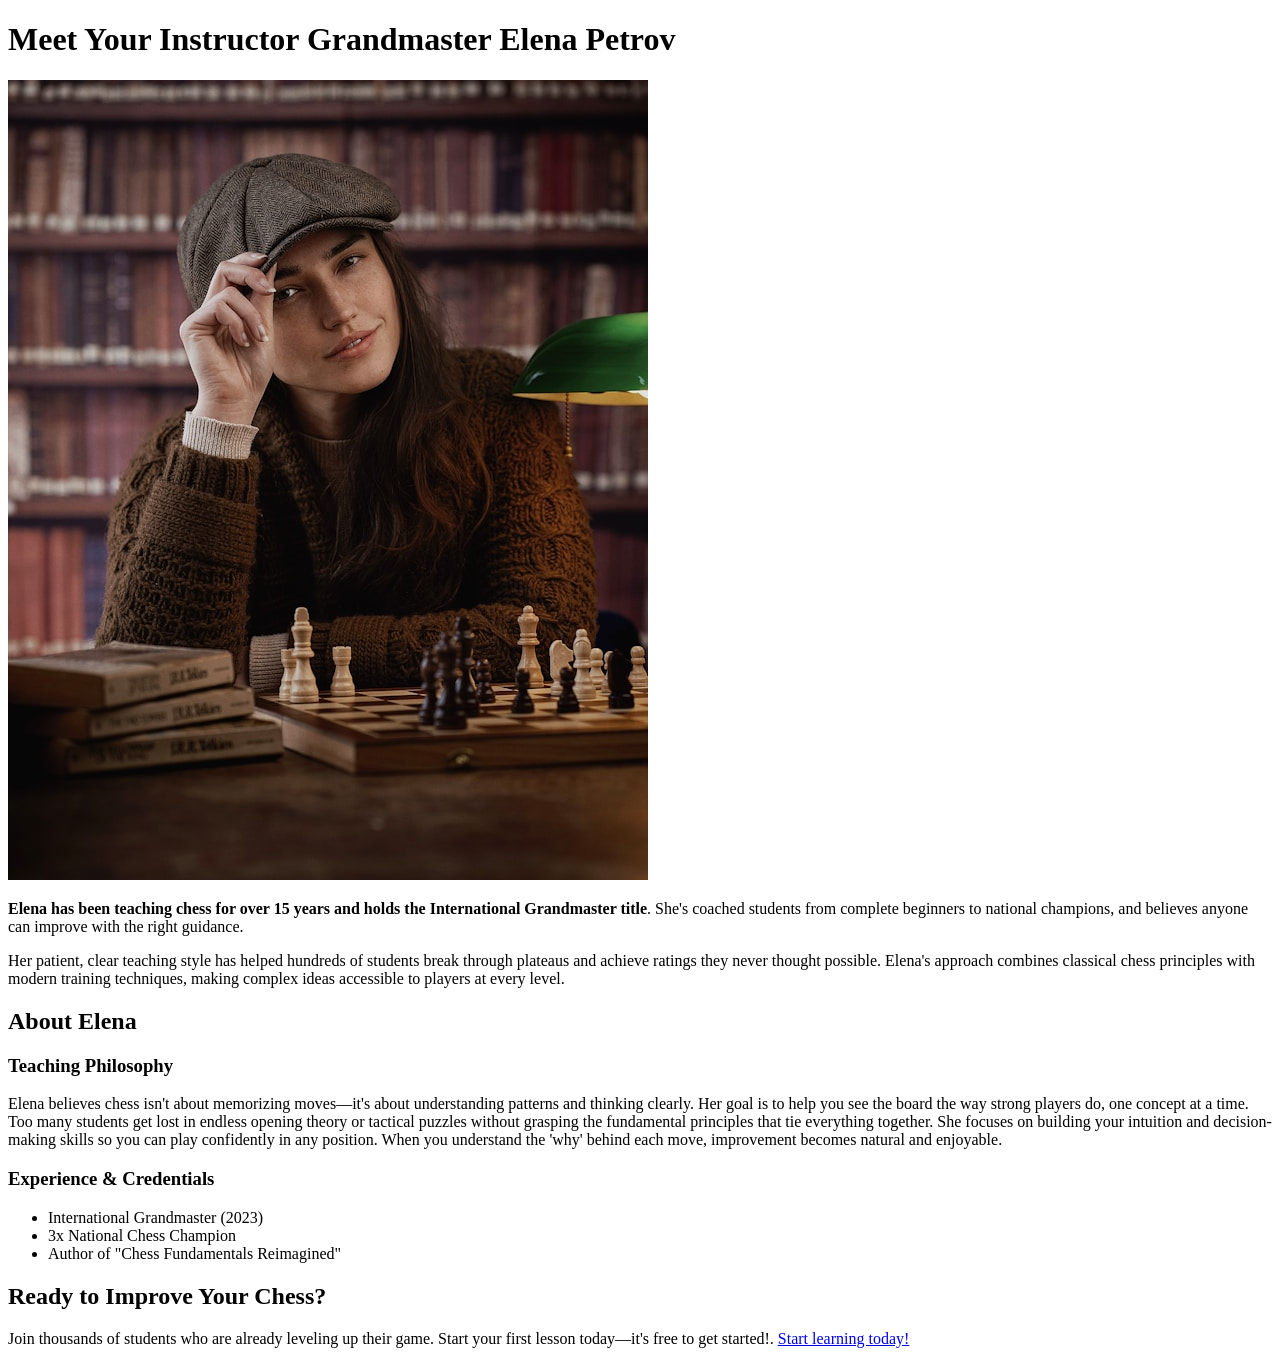
==== instructor.html @ 09dcffe7 "Initial project setup" ====
<!doctype html>
<html lang="en">
  <head>
    <meta charset="UTF-8" />
    <meta name="viewport" content="width=device-width, initial-scale=1.0" />
    <title>Learn Chess the right way</title>
    <link href="styles/style.css" rel="stylesheet" />
  </head>

  <body>
    <main>
      <h1>Meet Your Instructor Grandmaster Elena Petrov</h1>
      <img
        src="images/elena.jpg"
        alt="Elena Petrov smiling at the camera while sitting front of a chess board"
      />
      <p>
        <strong
          >Elena has been teaching chess for over 15 years and holds the
          International Grandmaster title</strong
        >. She's coached students from complete beginners to national champions,
        and believes anyone can improve with the right guidance.
      </p>
      <p>
        Her patient, clear teaching style has helped hundreds of students break
        through plateaus and achieve ratings they never thought possible.
        Elena's approach combines classical chess principles with modern
        training techniques, making complex ideas accessible to players at every
        level.
      </p>

      <h2>About Elena</h2>
      <h3>Teaching Philosophy</h3>
      <p>
        Elena believes chess isn't about memorizing moves—it's about
        understanding patterns and thinking clearly. Her goal is to help you see
        the board the way strong players do, one concept at a time. Too many
        students get lost in endless opening theory or tactical puzzles without
        grasping the fundamental principles that tie everything together. She
        focuses on building your intuition and decision-making skills so you can
        play confidently in any position. When you understand the 'why' behind
        each move, improvement becomes natural and enjoyable.
      </p>
      <h3>Experience & Credentials</h3>
      <ul>
        <li>International Grandmaster (2023)</li>
        <li>3x National Chess Champion</li>
        <li>Author of "Chess Fundamentals Reimagined"</li>
      </ul>
    </main>

    <footer>
      <h2>Ready to Improve Your Chess?</h2>
      <p>
        Join thousands of students who are already leveling up their game. Start
        your first lesson today—it's free to get started!.
        <a href="index.html">Start learning today!</a>
      </p>
    </footer>
  </body>
</html>
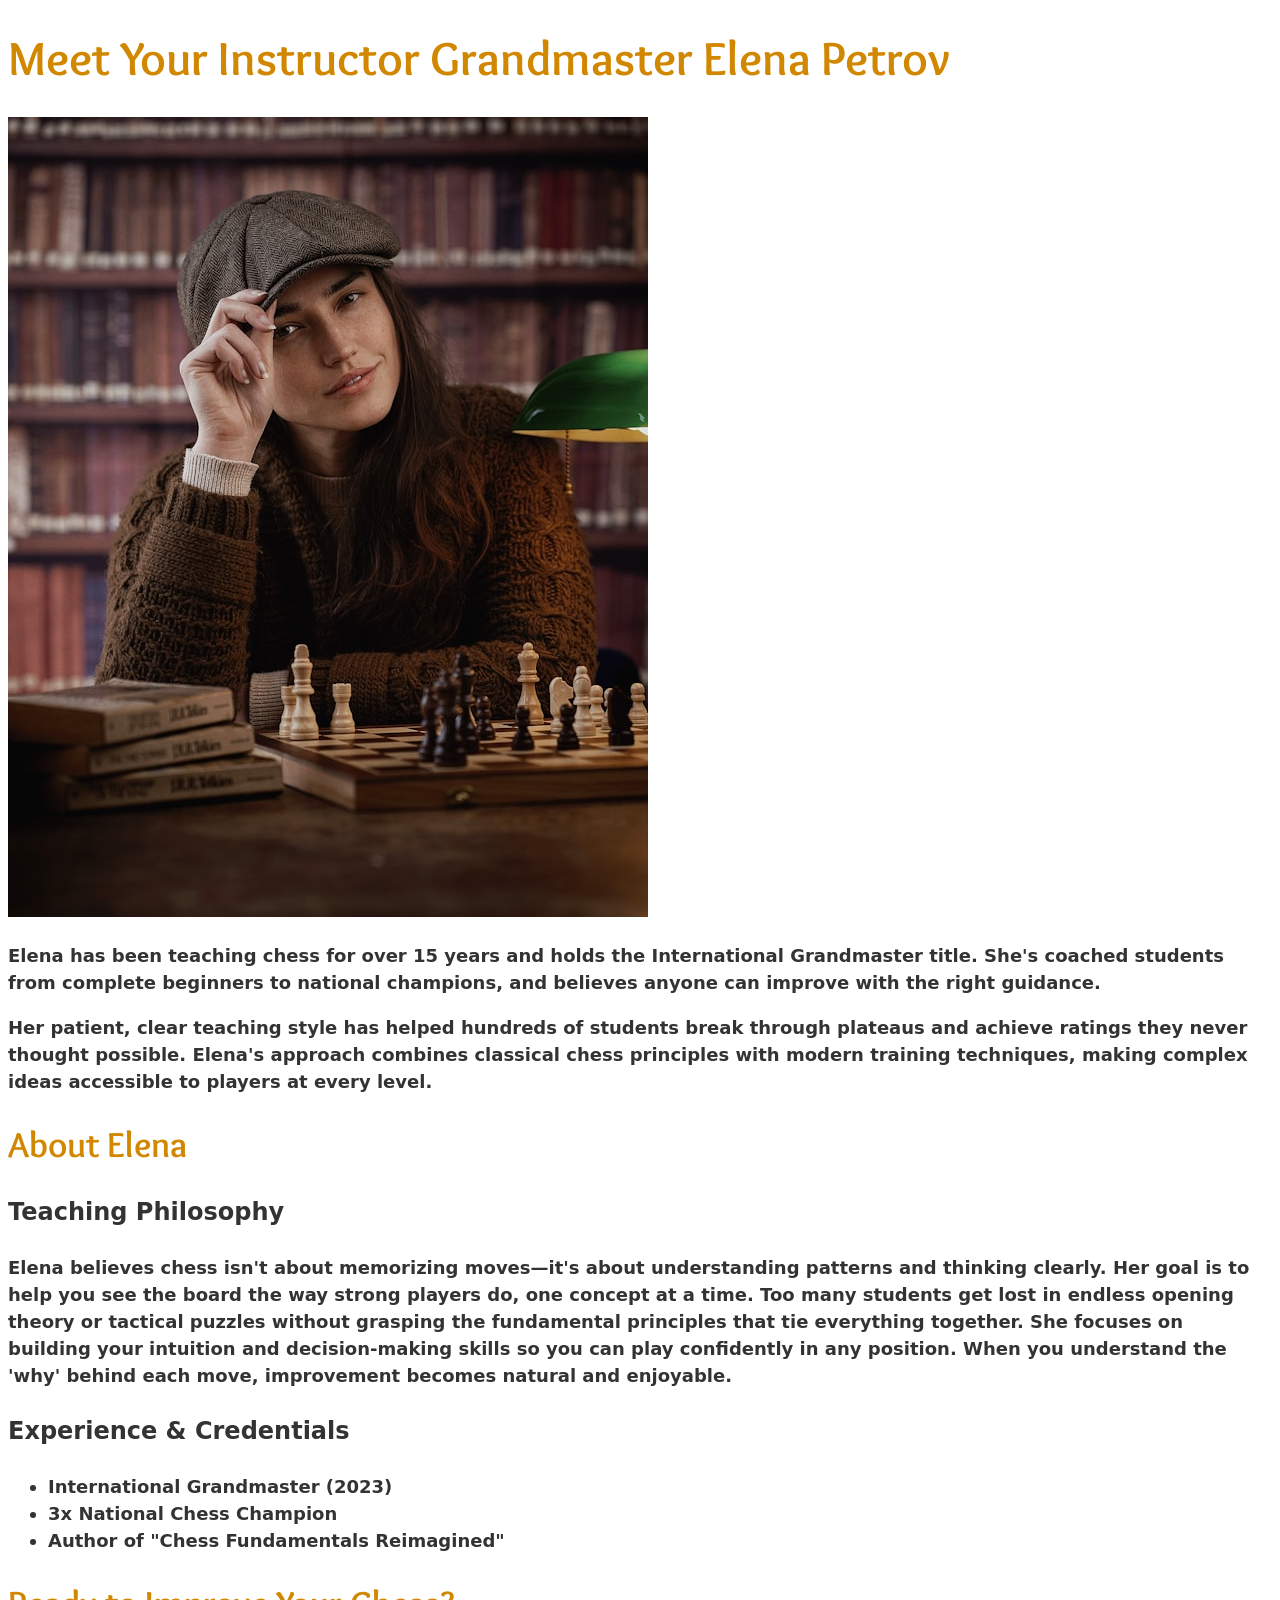
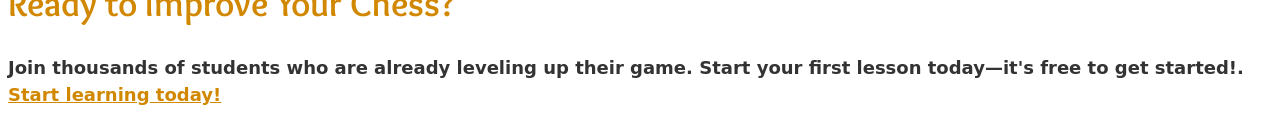
==== commit 1df72020: "Style colors and typography" ====
--- a/instructor.html
+++ b/instructor.html
@@ -11,7 +11,7 @@
     <main>
       <h1>Meet Your Instructor Grandmaster Elena Petrov</h1>
       <img
-        src="images/elena.jpg"
+        src="assets/images/elena.jpg"
         alt="Elena Petrov smiling at the camera while sitting front of a chess board"
       />
       <p>
--- a/styles/style.css
+++ b/styles/style.css
@@ -0,0 +1,69 @@
+@font-face {
+  font-family: "Overlock";
+  src: local(Overlock), url(../assets/fonts/Overlock-Regular.ttf);
+}
+
+@font-face {
+  font-family: "Overlock";
+  src: local(Overlock Bold), url(../assets/fonts/Overlock-Bold.ttf);
+  font-weight: bold;
+}
+
+:root {
+  --clr-accent: hsl(39, 100%, 41%);
+  --clr-neutral-100: hsl(0 0% 100%);
+  --clr-neutral-800: hsl(0 0% 20%);
+  --fs-400: 1.125rem;
+  --fs-500: 1.3125rem;
+  --fs-600: 1.5rem;
+  --fs-700: 2.25rem;
+  --fs-800: 3rem;
+  --ff-base: system-ui, sans-serif;
+  --ff-accent: Overlock, serif;
+}
+
+body {
+  color: var(--clr-neutral-800);
+  font-size: var(--fs-400);
+  line-height: 1.5;
+  font-family: var(--ff-base);
+  font-weight: 700;
+}
+
+h1,
+h2 {
+  color: var(--clr-accent);
+  line-height: 1.1;
+  font-family: var(--ff-accent);
+}
+
+h1 {
+  font-size: var(--fs-800);
+}
+
+h2 {
+  font-size: var(--fs-700);
+}
+
+h3 {
+  font-size: var(--fs-600);
+}
+
+h1 span {
+  color: var(--clr-neutral-800);
+  font-size: 0.75em;
+  font-weight: 400;
+}
+
+a {
+  color: var(--clr-accent);
+}
+
+a:hover,
+a:focus-visible {
+  color: inherit;
+}
+
+.lede {
+  font-size: var(--fs-500);
+}
